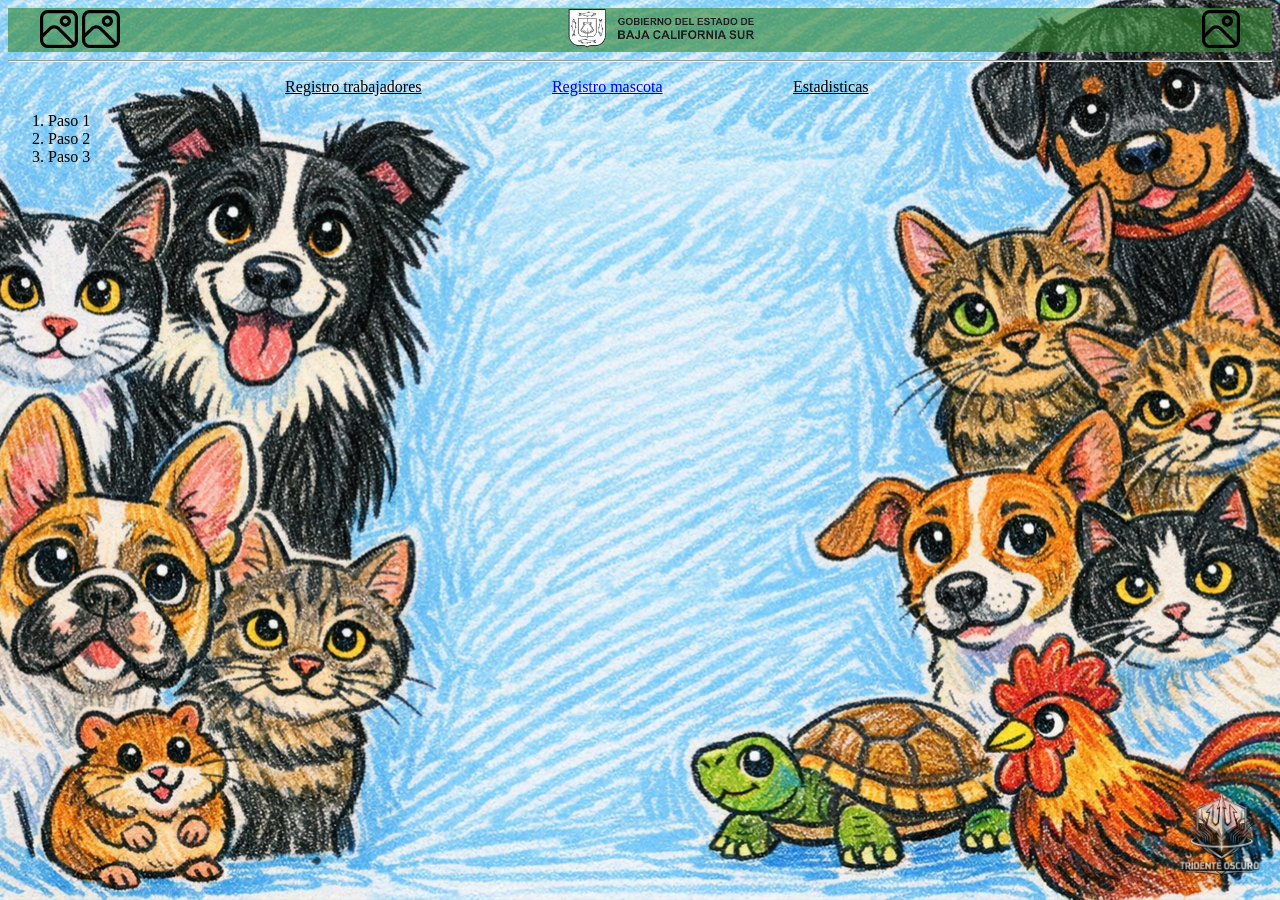
==== index.html @ 93641777 "Muchos archivos añadidos 09/03/2026" ====
<!DOCTYPE html>
<html lang="es">
<head>
    <meta charset="UTF-8" />
    <meta name="viewport" content="width=device-width, initial-scale=1.0" />
    <title>Document</title>
    <link rel="stylesheet" href="style.css" />
</head>
<body background="FondoIA.png">
    <header >
        <div class="PPHeader">
            <img src="Imagen.png" class="PPMenuIcono" style="width:3%;">
            <img src="Imagen.png" class="PPMenuIcono" style="width:3%;">
            <a href="#" class="PPLogo"><img src="LogoGobierno.png" style="width:15%; margin-left:35%; margin-right: 35%;"></a>
            <label for="PPMenu">
            <img src="Imagen.png" class="PPMenuIcono" style="width:3%;">
        </div>
    </header>
    <hr>
    <div class="PPMenu" style="text-align: center;">
    <nav class="PPNavBar">
        <p>
            <a class="PPRegistroTrabajadores" href="#">Registro trabajadores</a>
            <a class="PPRegistroMascota" href="#">Registro mascota</a>
            <a class="PPEstadisticas" href="#">Estadisticas</a>
        <p>
    </nav>
    </div>
    <div class="PIMenuRegistro">
        <div class="Progreso">
        </div>
            <ol>
                <li>Paso 1</li>
                <li>Paso 2</li>
                <li>Paso 3</li>
            </ol>
    </div>
    <div class="PIMarcaDeAgua">
        <img src="ImagenEquipoNF.png" style="position: fixed; bottom: 0;  right: 0; width: 120px; opacity: 0.7;">
    </div>
</body>
</html>
<!--CREACION DE MENU PRINCIPAL: https://www.youtube.com/watch?v=6fqxL6dhHiI&list=PL4aGHQazPtuN_M53hugLj1J9A1TJj9-rV-->
<!--SEPARAR POR LINEAS LOS PARRAFOS: https://www.youtube.com/watch?v=jcJsCDgRi4o&t=31s-->
<!--CREACION DE FORMULARIO CON PASOS (STEP): https://www.youtube.com/watch?v=NZNluFpH4FA-->
<!--CREACION DE FORMULARIO DE INICIO DE SESIÓN: https://www.youtube.com/watch?v=XPrs9nqiYOc-->
<!--INSERCION DE FUENTES EXTERNAS: https://www.youtube.com/watch?v=LffuwO_m-k8-->
<!--CREACION DE FORMULARIO DE REGISTRO: https://www.youtube.com/watch?v=ZzVXaE14938-->
<!--RAZAS DE PERRO EXISTENTES: https://www.purina.es/encuentra-mascota/razas-de-perro-->
<!--RAZAS DE GATOS EXISTENTES: https://www.purina.es/encuentra-mascota/razas-de-gato-->
<!--RAZAS DE REPTILES Y ARTOPODOS: https://www.zooplus.es/magazine/reptiles/especies-de-reptiles-->
---- style.css ----
* {
    box-sizing: border-box;
}
body {
    background-size: cover;
    background-repeat: no-repeat;
    background-attachment: fixed;
    background-position: center;
}
.PPHeader{
    text-align: center; background-color: rgba(55, 137, 55, 0.636);
}
.PPRegistroTrabajadores{
    color: black;
    margin-right: 10%;
}
.PPRegistroMascotas{
    color: black;
    margin-right: 10%;
    margin-left: 10%;
}
.PPEstadisticas{
    color: black;
    margin-right: 10%;
    margin-left: 10%;
}
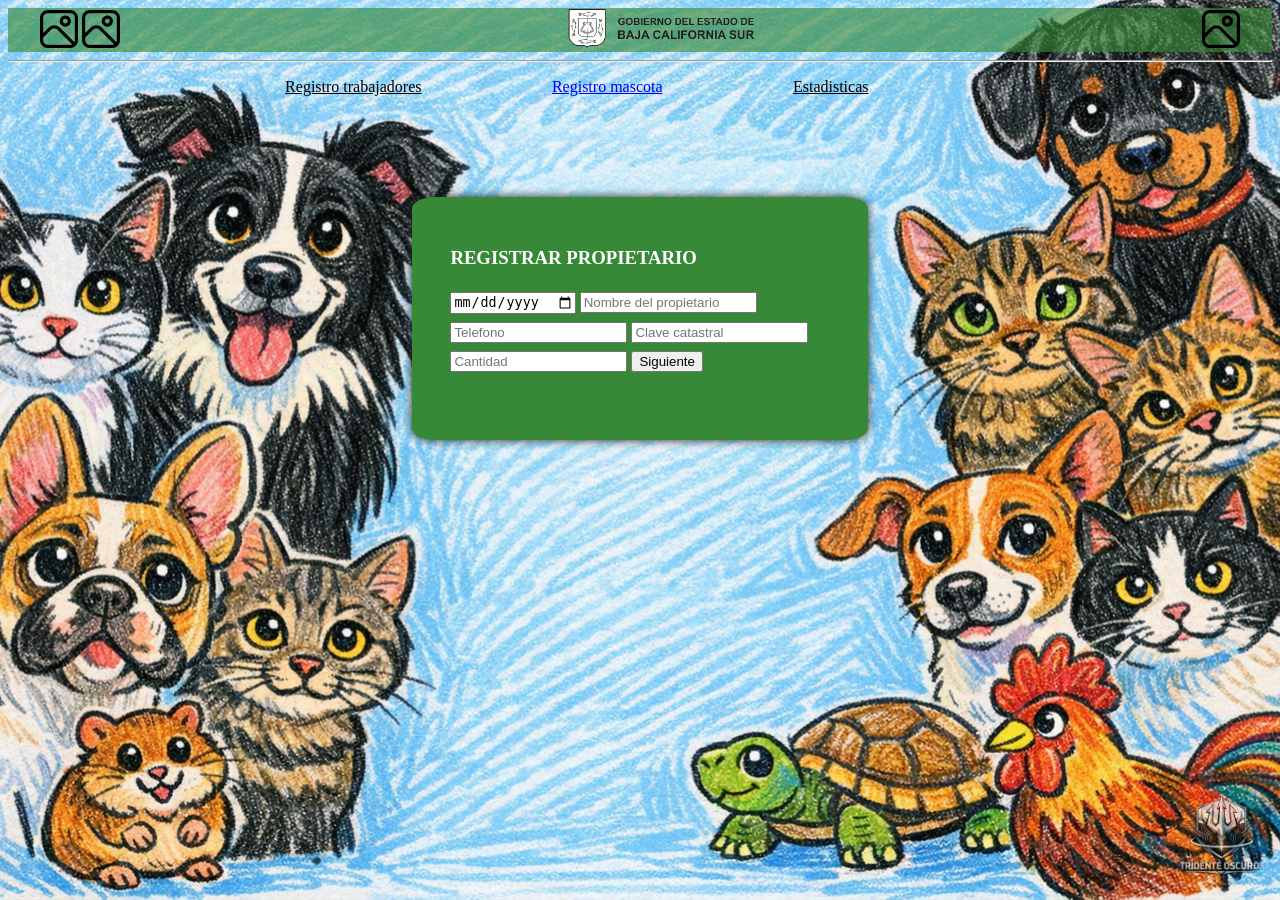
==== commit 92215ed4: "Cambios en index.html" ====
--- a/index.html
+++ b/index.html
@@ -17,7 +17,7 @@
         </div>
     </header>
     <hr>
-    <div class="PPMenu" style="text-align: center;">
+    <div class="PPMenu">
     <nav class="PPNavBar">
         <p>
             <a class="PPRegistroTrabajadores" href="#">Registro trabajadores</a>
@@ -26,15 +26,64 @@
         <p>
     </nav>
     </div>
-    <div class="PIMenuRegistro">
+    <div class="PIMenuRegistroAnimal">
         <div class="Progreso">
+            <h3>
+                REGISTRAR PROPIETARIO
+            </h3>
+            <form>
+                <input type="date" id="fecha" name="fecha" placeholder="Fecha" required>
+                <input type="text" id="propietario" name="propietario" placeholder="Nombre del propietario" required>
+                <input type="tel" id="tel" name="tel" placeholder="Telefono" required>
+                <input type="text" id="catastral" name="catastral" placeholder="Clave catastral" required>
+                <input type="number" id="cantidad" name="cantidad" placeholder="Cantidad" required min="1">
+                <!--<select id="especie" name="especie" required>
+                <option value="">
+                    Selecciona especie...
+                </option>
+                <option value="canino">
+                    Canino
+                </option>
+                <option value="felino">
+                    Felino
+                </option>
+                <option value="aves">
+                    Aves
+                </option>
+                <option value="peces">
+                    Peces
+                </option>
+                <option value="anfibios">
+                    Anfibios
+                </option>
+                <option value="reptiles">
+                    Reptiles
+                </option>
+                <option value="invertebrados">
+                    Invertebrados
+                </option>
+                </select> <br>-->
+                <button type="button" onclick="generarRegistros()" class="btnregistro" id="btnregistro">Siguiente</button>
+            </form>
         </div>
-            <ol>
-                <li>Paso 1</li>
-                <li>Paso 2</li>
-                <li>Paso 3</li>
-            </ol>
     </div>
+<!--            <script>
+                function generarRegistros() {
+                    let cantidad = document.getElementById("cantidad").value;
+                    let contenedor = document.getElementById("PPRegistroDeAnimales");
+                    contenedor.innerHTML = ""; // limpia registros anteriores
+                    for(let i = 1; i <= cantidad; i++) {
+                        let registro = document.createElement("div");
+                        registro.innerHTML = `
+                            <p>REGISTRAR MASCOTA ${i}</p>
+                            <input type="text" placeholder="Nombre">
+                            <input type="text" placeholder="Edad">
+                            <hr>
+                        `;
+                        contenedor.appendChild(registro);
+                    }
+                }
+            </script>-->
     <div class="PIMarcaDeAgua">
         <img src="ImagenEquipoNF.png" style="position: fixed; bottom: 0;  right: 0; width: 120px; opacity: 0.7;">
     </div>
@@ -49,3 +98,4 @@
 <!--RAZAS DE PERRO EXISTENTES: https://www.purina.es/encuentra-mascota/razas-de-perro-->
 <!--RAZAS DE GATOS EXISTENTES: https://www.purina.es/encuentra-mascota/razas-de-gato-->
 <!--RAZAS DE REPTILES Y ARTOPODOS: https://www.zooplus.es/magazine/reptiles/especies-de-reptiles-->
+<!--FORMULARIO STEP: https://www.youtube.com/watch?v=T76bbMVMX6M -->
--- a/style.css
+++ b/style.css
@@ -23,4 +23,24 @@
     color: black;
     margin-right: 10%;
     margin-left: 10%;
+}
+.PPMenu{
+    text-align: center;
+}
+
+.PIMenuRegistroAnimal{
+    background-color: rgb(55, 137, 55);
+    color: white;
+    width: 36%;
+    height: 40%;
+    margin: 8% auto;
+    border-radius: 5%;
+    position: relative;
+    box-shadow: #222 0px 0px 10px;
+    padding-bottom: 5%;
+    padding-top: 2.5%;
+    padding-left: 3%;
+}
+#fecha, #propietario, #tel, #catastral, #cantidad, #especie, #btnregistro{
+    margin-block: 1%;
 }
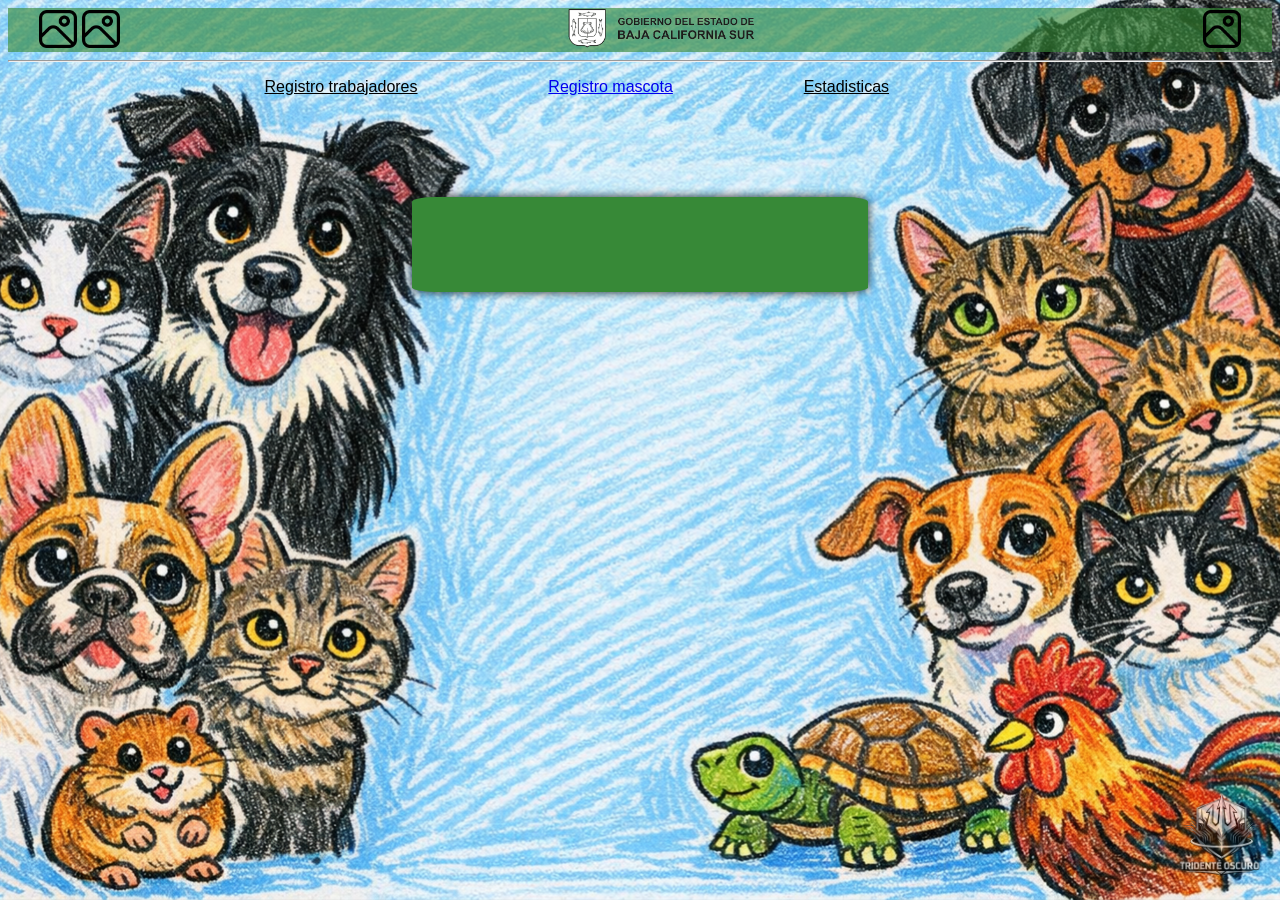
==== commit 8ae6b3ec: "Cambio de nombre archivos" ====
--- a/index.html
+++ b/index.html
@@ -27,75 +27,9 @@
     </nav>
     </div>
     <div class="PIMenuRegistroAnimal">
-        <div class="Progreso">
-            <h3>
-                REGISTRAR PROPIETARIO
-            </h3>
-            <form>
-                <input type="date" id="fecha" name="fecha" placeholder="Fecha" required>
-                <input type="text" id="propietario" name="propietario" placeholder="Nombre del propietario" required>
-                <input type="tel" id="tel" name="tel" placeholder="Telefono" required>
-                <input type="text" id="catastral" name="catastral" placeholder="Clave catastral" required>
-                <input type="number" id="cantidad" name="cantidad" placeholder="Cantidad" required min="1">
-                <!--<select id="especie" name="especie" required>
-                <option value="">
-                    Selecciona especie...
-                </option>
-                <option value="canino">
-                    Canino
-                </option>
-                <option value="felino">
-                    Felino
-                </option>
-                <option value="aves">
-                    Aves
-                </option>
-                <option value="peces">
-                    Peces
-                </option>
-                <option value="anfibios">
-                    Anfibios
-                </option>
-                <option value="reptiles">
-                    Reptiles
-                </option>
-                <option value="invertebrados">
-                    Invertebrados
-                </option>
-                </select> <br>-->
-                <button type="button" onclick="generarRegistros()" class="btnregistro" id="btnregistro">Siguiente</button>
-            </form>
-        </div>
     </div>
-<!--            <script>
-                function generarRegistros() {
-                    let cantidad = document.getElementById("cantidad").value;
-                    let contenedor = document.getElementById("PPRegistroDeAnimales");
-                    contenedor.innerHTML = ""; // limpia registros anteriores
-                    for(let i = 1; i <= cantidad; i++) {
-                        let registro = document.createElement("div");
-                        registro.innerHTML = `
-                            <p>REGISTRAR MASCOTA ${i}</p>
-                            <input type="text" placeholder="Nombre">
-                            <input type="text" placeholder="Edad">
-                            <hr>
-                        `;
-                        contenedor.appendChild(registro);
-                    }
-                }
-            </script>-->
     <div class="PIMarcaDeAgua">
-        <img src="ImagenEquipoNF.png" style="position: fixed; bottom: 0;  right: 0; width: 120px; opacity: 0.7;">
+        <img src="ImagenEquipoNF.png">
     </div>
 </body>
-</html>
-<!--CREACION DE MENU PRINCIPAL: https://www.youtube.com/watch?v=6fqxL6dhHiI&list=PL4aGHQazPtuN_M53hugLj1J9A1TJj9-rV-->
-<!--SEPARAR POR LINEAS LOS PARRAFOS: https://www.youtube.com/watch?v=jcJsCDgRi4o&t=31s-->
-<!--CREACION DE FORMULARIO CON PASOS (STEP): https://www.youtube.com/watch?v=NZNluFpH4FA-->
-<!--CREACION DE FORMULARIO DE INICIO DE SESIÓN: https://www.youtube.com/watch?v=XPrs9nqiYOc-->
-<!--INSERCION DE FUENTES EXTERNAS: https://www.youtube.com/watch?v=LffuwO_m-k8-->
-<!--CREACION DE FORMULARIO DE REGISTRO: https://www.youtube.com/watch?v=ZzVXaE14938-->
-<!--RAZAS DE PERRO EXISTENTES: https://www.purina.es/encuentra-mascota/razas-de-perro-->
-<!--RAZAS DE GATOS EXISTENTES: https://www.purina.es/encuentra-mascota/razas-de-gato-->
-<!--RAZAS DE REPTILES Y ARTOPODOS: https://www.zooplus.es/magazine/reptiles/especies-de-reptiles-->
-<!--FORMULARIO STEP: https://www.youtube.com/watch?v=T76bbMVMX6M -->+</html>
--- a/style.css
+++ b/style.css
@@ -1,5 +1,6 @@
 * {
     box-sizing: border-box;
+    font-family: 'Segoe UI', Tahoma, Geneva, Verdana, sans-serif;
 }
 body {
     background-size: cover;
@@ -8,7 +9,8 @@
     background-position: center;
 }
 .PPHeader{
-    text-align: center; background-color: rgba(55, 137, 55, 0.636);
+    text-align: center;
+    background-color: rgba(55, 137, 55, 0.636);
 }
 .PPRegistroTrabajadores{
     color: black;
@@ -43,4 +45,11 @@
 }
 #fecha, #propietario, #tel, #catastral, #cantidad, #especie, #btnregistro{
     margin-block: 1%;
+}
+.PIMarcaDeAgua img{
+    position: fixed;
+    bottom: 0; 
+    right: 0;
+    width: 120px;
+    opacity: 0.7;
 }
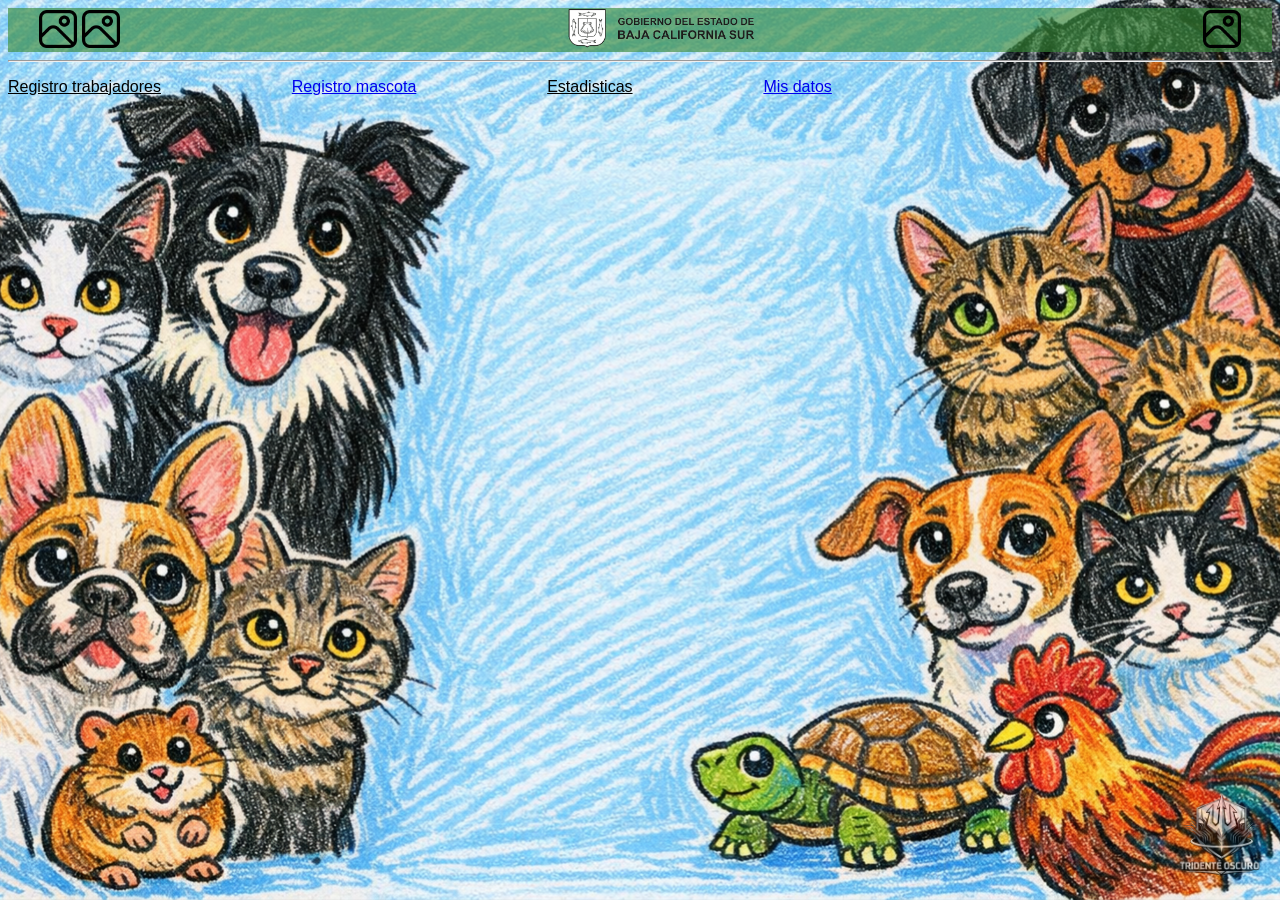
==== commit 0bb2d85e: "Interfaces añadidas" ====
--- a/index.html
+++ b/index.html
@@ -17,17 +17,14 @@
         </div>
     </header>
     <hr>
-    <div class="PPMenu">
     <nav class="PPNavBar">
         <p>
-            <a class="PPRegistroTrabajadores" href="#">Registro trabajadores</a>
-            <a class="PPRegistroMascota" href="#">Registro mascota</a>
-            <a class="PPEstadisticas" href="#">Estadisticas</a>
+            <a class="PPRegistroTrabajadores" href="registroTrabajadores.html">Registro trabajadores</a>
+            <a class="PPRegistroMascota" href="registro.html">Registro mascota</a>
+            <a class="PPEstadisticas" href="estadisticas.html">Estadisticas</a>
+            <a class="PPMisDatos" href="misDatos.html">Mis datos</a>
         <p>
     </nav>
-    </div>
-    <div class="PIMenuRegistroAnimal">
-    </div>
     <div class="PIMarcaDeAgua">
         <img src="ImagenEquipoNF.png">
     </div>
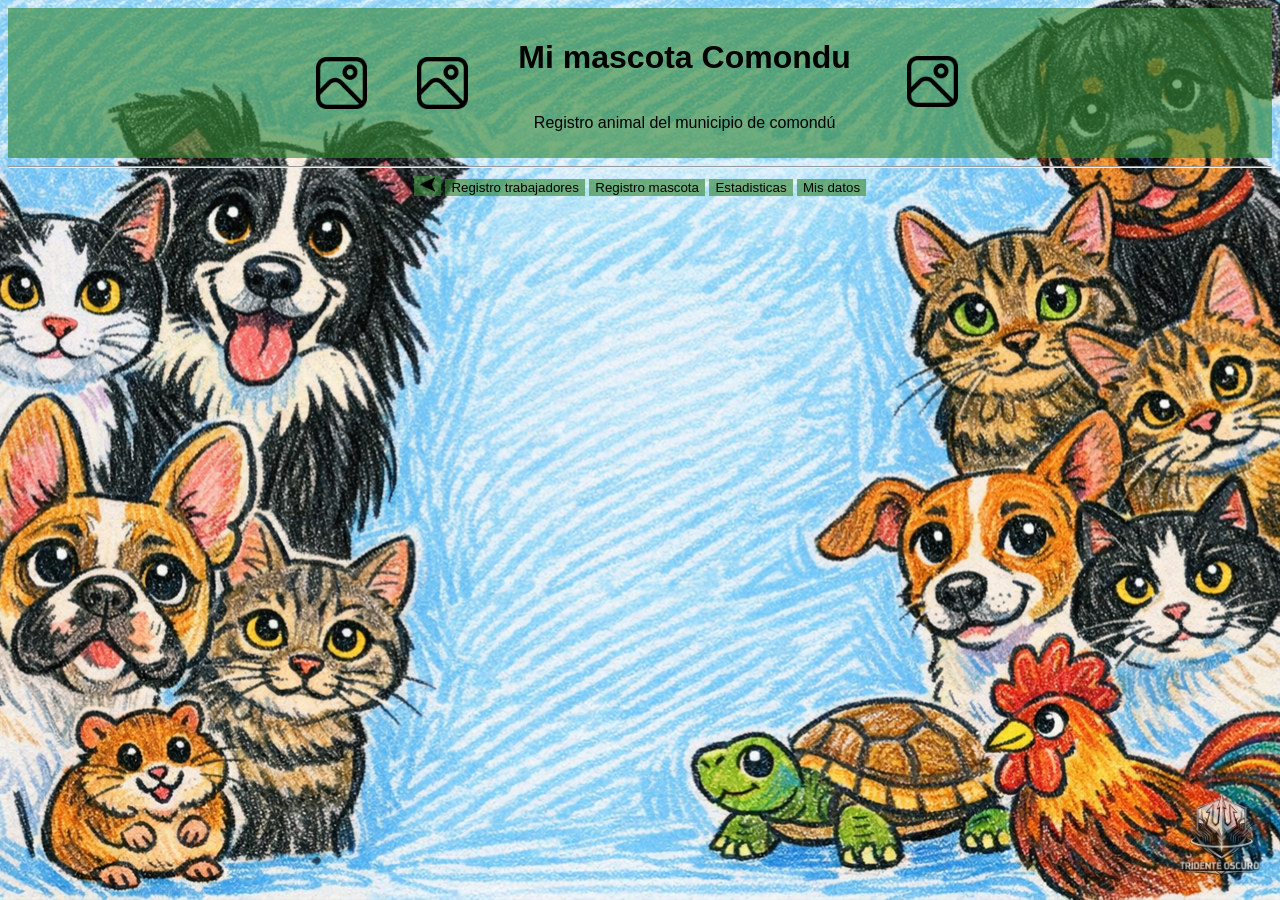
==== commit 3b9a5cf6: "Cambio en menu principal" ====
--- a/index.html
+++ b/index.html
@@ -3,27 +3,76 @@
 <head>
     <meta charset="UTF-8" />
     <meta name="viewport" content="width=device-width, initial-scale=1.0" />
-    <title>Document</title>
-    <link rel="stylesheet" href="style.css" />
+    <title>Mi mascota Comondu</title>
+    <link rel="stylesheet" href="index.css" />
 </head>
 <body background="FondoIA.png">
-    <header >
+    <header>
         <div class="PPHeader">
-            <img src="Imagen.png" class="PPMenuIcono" style="width:3%;">
-            <img src="Imagen.png" class="PPMenuIcono" style="width:3%;">
-            <a href="#" class="PPLogo"><img src="LogoGobierno.png" style="width:15%; margin-left:35%; margin-right: 35%;"></a>
-            <label for="PPMenu">
-            <img src="Imagen.png" class="PPMenuIcono" style="width:3%;">
+            <img src="Imagen.png" class="PPMenuIcono">
+            <img src="Imagen.png" class="PPMenuIcono">
+            <div class="PPHeaderTitulo">
+            <h1>
+                Mi mascota Comondu
+            </h1>
+            <p>
+                Registro animal del municipio de comondú
+            </p>
+            </div>
+            <button class="PPBotonMenu" onclick="PPMenuPerfil.hidden^=1">
+                <img src="Imagen.png" class="PPMenuIcono">
+            </button>
+            <ul id="PPMenuPerfil" hidden>
+                <li>
+                    <a href="misDatos.html">
+                        Mis datos
+                    </a>
+                </li>
+                <li>
+                    <a href="estadisticas.html">
+                    Estadisticas
+                    </a>
+                </li>
+                <li>
+                    <a href="registroTrabajadores.html">
+                    Registro trabajadores
+                    </a>
+                </li>
+                <li>
+                    <a href="login.html">
+                    Cerrar sesion
+                    </a>
+                </li>
+            </ul>
         </div>
     </header>
     <hr>
     <nav class="PPNavBar">
-        <p>
-            <a class="PPRegistroTrabajadores" href="registroTrabajadores.html">Registro trabajadores</a>
-            <a class="PPRegistroMascota" href="registro.html">Registro mascota</a>
-            <a class="PPEstadisticas" href="estadisticas.html">Estadisticas</a>
-            <a class="PPMisDatos" href="misDatos.html">Mis datos</a>
-        <p>
+        <form>
+            <button id="boton" name="boton">
+                <img src="FlechaIzquierda.png" class="PPMenuFlecha">
+            </button>
+            <a class="PPRegistroTrabajadores" href="registroTrabajadores.html">
+                <button id="boton" name="boton">
+                    Registro trabajadores
+                </button>
+            </a>
+            <a class="PPRegistroMascota" href="registro.html">
+                <button id="boton" name="boton">
+                    Registro mascota
+                </button>
+            </a>
+            <a class="PPEstadisticas" href="estadisticas.html">
+                <button id="boton" name="boton">
+                    Estadisticas
+                </button>
+            </a>
+            <a class="PPMisDatos" href="misDatos.html">
+                <button id="boton" name="boton">
+                    Mis datos
+                </button>
+            </a>
+        </form>
     </nav>
     <div class="PIMarcaDeAgua">
         <img src="ImagenEquipoNF.png">
--- a/index.css
+++ b/index.css
@@ -0,0 +1,76 @@
+*{
+    box-sizing: border-box;
+    font-family: 'Segoe UI', Tahoma, Geneva, Verdana, sans-serif;
+}
+body{
+    background-size: cover;
+    background-repeat: no-repeat;
+    background-attachment: fixed;
+    background-position: center;
+}
+.PPHeader{
+    display: flex;
+    align-items: center;
+    justify-content:center;
+    background-color: rgba(55, 137, 55, 0.636);
+    padding: 10px;
+    gap: 50px;
+}
+.PPMenuIcono{
+    width: clamp(35px, 4vw, 70px);
+    height: auto;
+}
+.PPHeaderTitulo{
+    display: flex;
+    flex-direction: column;
+    align-items: center;
+}
+.PPNavBar{
+    display: flex;
+    justify-content: center;
+    align-items: center;
+    gap: 5vw;
+}
+.PPBotonMenu{
+    background-color: transparent;
+    border: none;
+    cursor: pointer;
+}
+.PPPerfil{
+    position: relative;
+    display: inline-block;
+}
+#PPMenuPerfil{
+    position: absolute;
+    right: 0;
+    top: 100%;
+    background: white;
+    list-style: none;
+    padding: 10px;
+    margin: 0;
+    border-radius: 5px;
+    box-shadow: 0 3px 10px rgba(0,0,0,0.2);
+}
+a{
+    text-decoration: none;
+    color: black;
+}
+#boton{
+    background-color: rgba(55, 137, 55, 0.636);
+    border: none;
+    cursor: pointer;
+}
+.PPFlechaRegreso{
+    width: clamp(35px, 4vw, 70px);
+    height: auto;
+}
+.PIMarcaDeAgua img{
+    position: fixed;
+    bottom: 0; 
+    right: 0;
+    width: 120px;
+    opacity: 0.7;
+}
+.PPMenuFlecha{
+    width: 15px;
+}
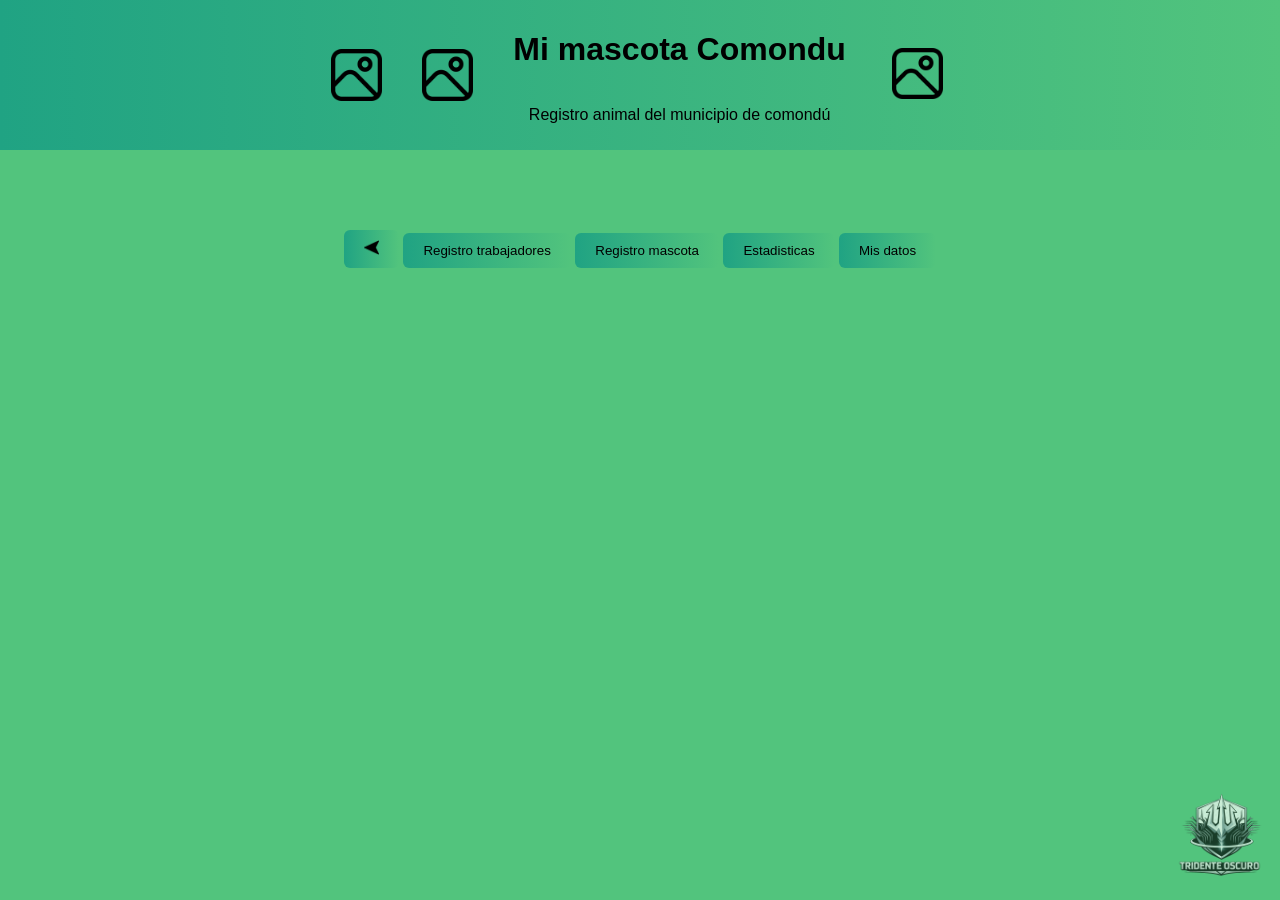
==== commit 28c659cf: "Cambios en menu principal" ====
--- a/index.html
+++ b/index.html
@@ -6,7 +6,7 @@
     <title>Mi mascota Comondu</title>
     <link rel="stylesheet" href="index.css" />
 </head>
-<body background="FondoIA.png">
+<body>
     <header>
         <div class="PPHeader">
             <img src="Imagen.png" class="PPMenuIcono">
@@ -46,12 +46,13 @@
             </ul>
         </div>
     </header>
-    <hr>
     <nav class="PPNavBar">
         <form>
+            <a href="login.html">
             <button id="boton" name="boton">
                 <img src="FlechaIzquierda.png" class="PPMenuFlecha">
             </button>
+            </a>
             <a class="PPRegistroTrabajadores" href="registroTrabajadores.html">
                 <button id="boton" name="boton">
                     Registro trabajadores
--- a/index.css
+++ b/index.css
@@ -3,74 +3,73 @@
     font-family: 'Segoe UI', Tahoma, Geneva, Verdana, sans-serif;
 }
 body{
-    background-size: cover;
-    background-repeat: no-repeat;
-    background-attachment: fixed;
-    background-position: center;
+    margin:0;
+    background-color:#52c47d;
 }
 .PPHeader{
-    display: flex;
-    align-items: center;
+    background: linear-gradient(to right,#20a383,#52c47d);
+    display:flex;
+    align-items:center;
     justify-content:center;
-    background-color: rgba(55, 137, 55, 0.636);
-    padding: 10px;
-    gap: 50px;
+    gap:40px;
+    padding:10px;
+    position:relative;
 }
 .PPMenuIcono{
-    width: clamp(35px, 4vw, 70px);
-    height: auto;
+    width:clamp(35px,4vw,70px);
+    height:auto;
 }
 .PPHeaderTitulo{
-    display: flex;
-    flex-direction: column;
-    align-items: center;
+    display:flex;
+    flex-direction:column;
+    align-items:center;
+}
+.PPBotonMenu{
+    background:transparent;
+    border:none;
+    cursor:pointer;
+}
+#PPMenuPerfil{
+    position:absolute;
+    top:100%;
+    right:20px;
+    background:white;
+    list-style:none;
+    padding:10px;
+    margin:0;
+    border-radius:6px;
+    box-shadow:0 3px 10px rgba(0,0,0,0.2);
+    width:max-content;
+}
+#PPMenuPerfil li{
+    padding:8px 12px;
+}
+#PPMenuPerfil li:hover{
+    background:#f0f0f0;
+}
+a{
+    text-decoration:none;
+    color:black;
 }
 .PPNavBar{
-    display: flex;
-    justify-content: center;
-    align-items: center;
-    gap: 5vw;
-}
-.PPBotonMenu{
-    background-color: transparent;
-    border: none;
-    cursor: pointer;
-}
-.PPPerfil{
-    position: relative;
-    display: inline-block;
-}
-#PPMenuPerfil{
-    position: absolute;
-    right: 0;
-    top: 100%;
-    background: white;
-    list-style: none;
-    padding: 10px;
-    margin: 0;
-    border-radius: 5px;
-    box-shadow: 0 3px 10px rgba(0,0,0,0.2);
-}
-a{
-    text-decoration: none;
-    color: black;
+    display:flex;
+    justify-content:center;
+    margin-top:80px;
 }
 #boton{
-    background-color: rgba(55, 137, 55, 0.636);
-    border: none;
-    cursor: pointer;
+    background:linear-gradient(to right,#20a383,#52c47d);
+    border:none;
+    padding:10px 20px;
+    cursor:pointer;
+    border-radius:6px;
 }
-.PPFlechaRegreso{
-    width: clamp(35px, 4vw, 70px);
-    height: auto;
+.PPMenuFlecha{
+    width:15px;
 }
 .PIMarcaDeAgua img{
-    position: fixed;
-    bottom: 0; 
-    right: 0;
-    width: 120px;
-    opacity: 0.7;
-}
-.PPMenuFlecha{
-    width: 15px;
+    position:fixed;
+    bottom:0;
+    right:0;
+    width:120px;
+    opacity:0.7;
 }
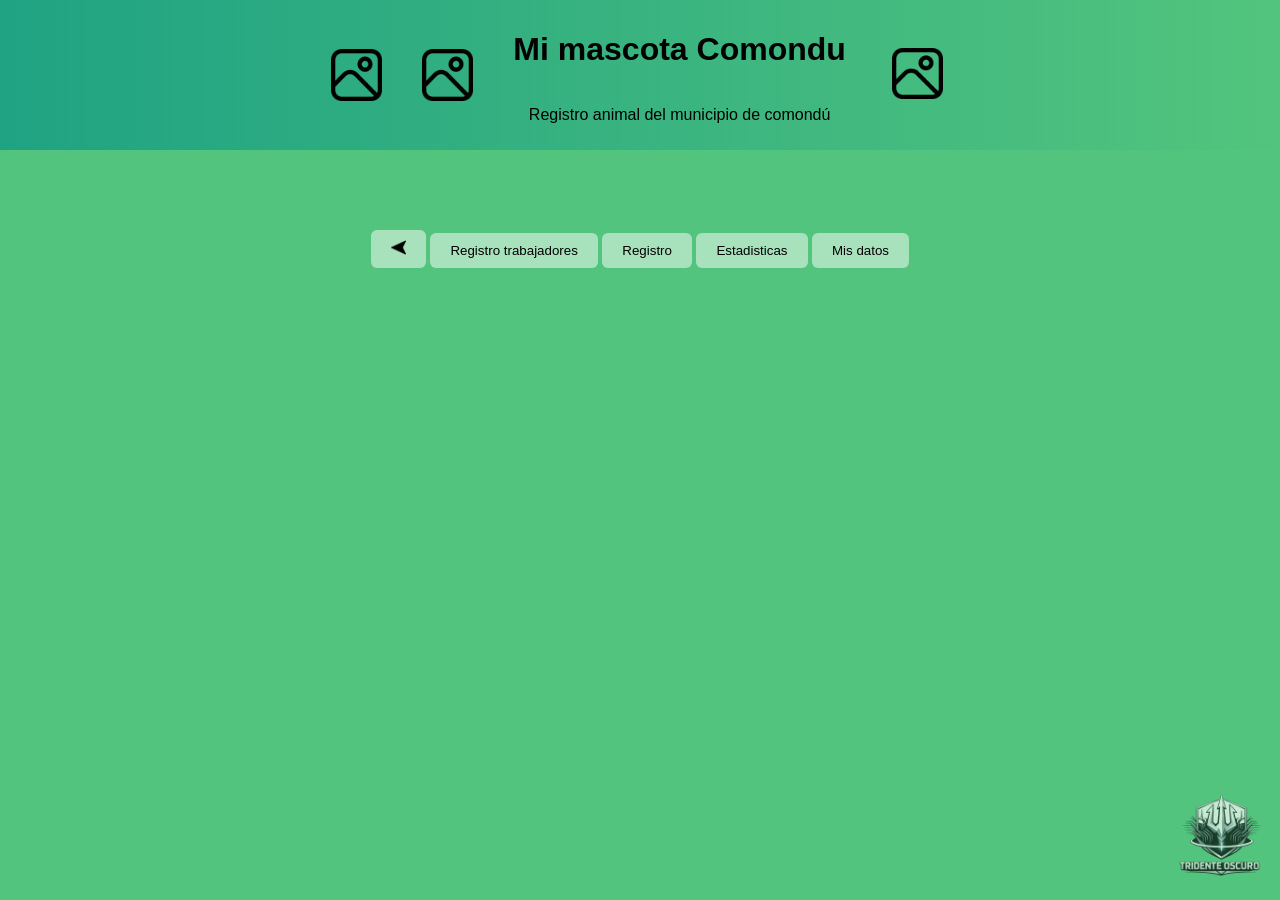
==== commit c2445076: "Cambios en registro" ====
--- a/index.html
+++ b/index.html
@@ -29,6 +29,11 @@
                     </a>
                 </li>
                 <li>
+                    <a href="registro.html">
+                        Registro
+                    </a>
+                </li>
+                <li>
                     <a href="estadisticas.html">
                     Estadisticas
                     </a>
@@ -48,31 +53,29 @@
     </header>
     <nav class="PPNavBar">
         <form>
-            <a href="login.html">
-            <button id="boton" name="boton">
+            <button id="boton" onclick="location.href='login.html'">
                 <img src="FlechaIzquierda.png" class="PPMenuFlecha">
             </button>
-            </a>
-            <a class="PPRegistroTrabajadores" href="registroTrabajadores.html">
-                <button id="boton" name="boton">
+            <button id="boton" name="boton">
+                <a class="PPRegistroTrabajadores" href="registroTrabajadores.html">
                     Registro trabajadores
-                </button>
-            </a>
-            <a class="PPRegistroMascota" href="registro.html">
-                <button id="boton" name="boton">
-                    Registro mascota
-                </button>
-            </a>
-            <a class="PPEstadisticas" href="estadisticas.html">
-                <button id="boton" name="boton">
+                </a>
+            </button>
+            <button id="boton" name="boton">
+                <a class="PPRegistroMascota" href="registro.html">
+                    Registro
+                </a>
+            </button>
+            <button id="boton" name="boton">
+                <a class="PPEstadisticas" href="estadisticas.html">            
                     Estadisticas
-                </button>
-            </a>
-            <a class="PPMisDatos" href="misDatos.html">
-                <button id="boton" name="boton">
+                </a>
+            </button>
+            <button id="boton" name="boton">
+                <a class="PPMisDatos" href="misDatos.html">
                     Mis datos
-                </button>
-            </a>
+                </a>
+            </button>
         </form>
     </nav>
     <div class="PIMarcaDeAgua">
--- a/index.css
+++ b/index.css
@@ -57,7 +57,7 @@
     margin-top:80px;
 }
 #boton{
-    background:linear-gradient(to right,#20a383,#52c47d);
+    background:rgba(255, 255, 255, 0.493);
     border:none;
     padding:10px 20px;
     cursor:pointer;
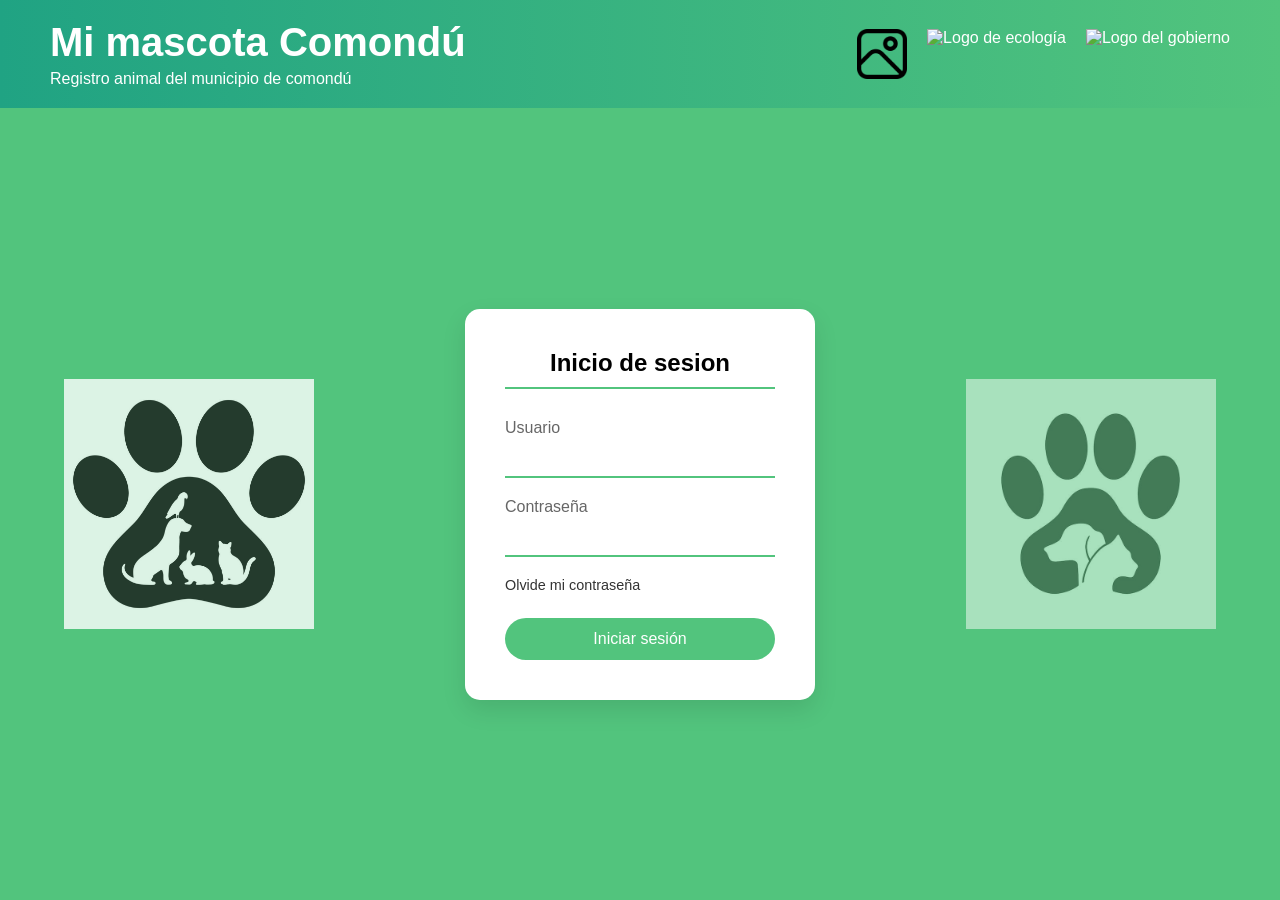
==== commit fe4ff94b: "Cambios en pprincipal.html, estilo con bootstrap" ====
--- a/index.html
+++ b/index.html
@@ -1,85 +1,43 @@
 <!DOCTYPE html>
 <html lang="es">
 <head>
-    <meta charset="UTF-8" />
-    <meta name="viewport" content="width=device-width, initial-scale=1.0" />
-    <title>Mi mascota Comondu</title>
-    <link rel="stylesheet" href="index.css" />
+    <meta charset="UTF-8">
+    <meta name="viewport" content="width=device-width, initial-scale=1.0">
+    <title>Mi mascota Comondú - Login</title>
+    <link rel="stylesheet" href="index.css">
 </head>
 <body>
-    <header>
-        <div class="PPHeader">
-            <img src="Imagen.png" class="PPMenuIcono">
-            <img src="Imagen.png" class="PPMenuIcono">
-            <div class="PPHeaderTitulo">
-            <h1>
-                Mi mascota Comondu
-            </h1>
-            <p>
-                Registro animal del municipio de comondú
-            </p>
+    <header class="main-header">
+        <div class="title-container">
+            <h1>Mi mascota Comondú</h1>
+            <p>Registro animal del municipio de comondú</p>
+        </div>
+        <div class="header-logos">
+        <img src="Imagen.png" alt="Marca de agua" class="logo-img">
+        <img src="ecologia.png" alt="Logo de ecología" class="logo-img">
+        <img src="gobierno.png" alt="Logo del gobierno" class="logo-img">
+</div>
+    </header>
+    <main class="content">
+        <img src="Huella.Png" alt="animal" class="deco-left">
+        <div class="login-card">
+            <h2>Inicio de sesion</h2>
+            <form action="pprincipal.html" method="post">
+            <div class="input-group">
+                <label for="usuario">Usuario</label>
+                <input type="text" id="usuario" maxlength="30" required>
             </div>
-            <button class="PPBotonMenu" onclick="PPMenuPerfil.hidden^=1">
-                <img src="Imagen.png" class="PPMenuIcono">
-            </button>
-            <ul id="PPMenuPerfil" hidden>
-                <li>
-                    <a href="misDatos.html">
-                        Mis datos
-                    </a>
-                </li>
-                <li>
-                    <a href="registro.html">
-                        Registro
-                    </a>
-                </li>
-                <li>
-                    <a href="estadisticas.html">
-                    Estadisticas
-                    </a>
-                </li>
-                <li>
-                    <a href="registroTrabajadores.html">
-                    Registro trabajadores
-                    </a>
-                </li>
-                <li>
-                    <a href="login.html">
-                    Cerrar sesion
-                    </a>
-                </li>
-            </ul>
-        </div>
-    </header>
-    <nav class="PPNavBar">
-        <form>
-            <button id="boton" onclick="location.href='login.html'">
-                <img src="FlechaIzquierda.png" class="PPMenuFlecha">
-            </button>
-            <button id="boton" name="boton">
-                <a class="PPRegistroTrabajadores" href="registroTrabajadores.html">
-                    Registro trabajadores
-                </a>
-            </button>
-            <button id="boton" name="boton">
-                <a class="PPRegistroMascota" href="registro.html">
-                    Registro
-                </a>
-            </button>
-            <button id="boton" name="boton">
-                <a class="PPEstadisticas" href="estadisticas.html">            
-                    Estadisticas
-                </a>
-            </button>
-            <button id="boton" name="boton">
-                <a class="PPMisDatos" href="misDatos.html">
-                    Mis datos
-                </a>
+            <div class="input-group">
+                <label for="password">Contraseña</label>
+                <input type="password" id="password" name="password" minlength="8" required>
+            </div>
+            <a href="restablecerPsw.html" class="forgot">Olvide mi contraseña</a>
+            <button class="btn-submit" type="submit">
+                Iniciar sesión
             </button>
         </form>
-    </nav>
-    <div class="PIMarcaDeAgua">
-        <img src="ImagenEquipoNF.png">
-    </div>
+        </div>
+        <img src="Huella2.png" alt="huella" class="deco-right">
+    </main>
 </body>
 </html>
--- a/index.css
+++ b/index.css
@@ -1,75 +1,128 @@
-*{
+/* Configuración General es un selector universal. Afecta a todas las etiquetas.*/
+* {
+    margin: 0;
+    padding: 0;
     box-sizing: border-box;
     font-family: 'Segoe UI', Tahoma, Geneva, Verdana, sans-serif;
 }
-body{
-    margin:0;
-    background-color:#52c47d;
+
+body {
+    background-color: #52c47d; /* Verde del fondo principal */
+    min-height: 100vh;
+    display: flex;
+    flex-direction: column;
 }
-.PPHeader{
-    background: linear-gradient(to right,#20a383,#52c47d);
-    display:flex;
-    align-items:center;
-    justify-content:center;
-    gap:40px;
-    padding:10px;
-    position:relative;
+
+/* Encabezado con degradado */
+.main-header {
+    background: linear-gradient(to right, #20a383, #52c47d);
+    padding: 20px 50px;
+    display: flex;
+    justify-content: space-between; /* Título a la izquierda, logos a la derecha */
+    align-items: center; /* Alineación vertical perfecta */
+    color: white;
 }
-.PPMenuIcono{
-    width:clamp(35px,4vw,70px);
-    height:auto;
+
+/* Este es el contenedor de las imágenes */
+.header-logos {
+    display: flex;
+    align-items: center; 
+    gap: 20px; /* Esto crea un espacio uniforme entre cada logo */
 }
-.PPHeaderTitulo{
-    display:flex;
-    flex-direction:column;
-    align-items:center;
+
+/* Control total sobre las imágenes */
+.header-logos img {
+    height: 50px; /* Es mejor fijar la altura para que todos se vean parejos */
+    width: auto;  /* El ancho se ajusta solo para no deformar la imagen */
+    object-fit: contain;
 }
-.PPBotonMenu{
-    background:transparent;
-    border:none;
-    cursor:pointer;
+
+.title-container h1 {
+    font-size: 2.5rem;
+    margin-bottom: 5px;
 }
-#PPMenuPerfil{
-    position:absolute;
-    top:100%;
-    right:20px;
-    background:white;
-    list-style:none;
-    padding:10px;
-    margin:0;
-    border-radius:6px;
-    box-shadow:0 3px 10px rgba(0,0,0,0.2);
-    width:max-content;
+
+
+/* Área de contenido */
+.content {
+    flex-grow: 1;
+    display: flex;
+    justify-content: center;
+    align-items: center;
+    position: relative;
+    overflow: hidden;
 }
-#PPMenuPerfil li{
-    padding:8px 12px;
+
+/* Tarjeta de Login */
+.login-card {
+    background: white;
+    padding: 40px;
+    border-radius: 15px;
+    width: 350px;
+    box-shadow: 0 10px 25px rgba(0,0,0,0.1);/* da profundidad para que sobresalg*/
+    z-index: 10; /* para que el cuadro login este por encima de las imagenes */
+    text-align: center;
 }
-#PPMenuPerfil li:hover{
-    background:#f0f0f0;
+
+.login-card h2 {
+    margin-bottom: 30px;
+    border-bottom: 2px solid #52c47d;
+    padding-bottom: 10px;
 }
-a{
-    text-decoration:none;
-    color:black;
+
+.input-group {
+    text-align: left;
+    margin-bottom: 20px;
 }
-.PPNavBar{
-    display:flex;
-    justify-content:center;
-    margin-top:80px;
+
+.input-group label {
+    display: block;
+    color: #666;
+    margin-bottom: 5px;
 }
-#boton{
-    background:rgba(255, 255, 255, 0.493);
-    border:none;
-    padding:10px 20px;
-    cursor:pointer;
-    border-radius:6px;
+
+.input-group input {
+    width: 100%;
+    border: none;
+    border-bottom: 2px solid #52c47d;
+    padding: 8px 0;
+    outline: none;
+    font-size: 1rem;
 }
-.PPMenuFlecha{
-    width:15px;
+
+.forgot {
+    display: block;
+    text-align: left;
+    margin-bottom: 25px;
+    color: #333;
+    text-decoration: none;
+    font-size: 0.9rem;
 }
-.PIMarcaDeAgua img{
-    position:fixed;
-    bottom:0;
-    right:0;
-    width:120px;
-    opacity:0.7;
+
+.btn-submit {
+    background-color: #52c47d;
+    color: white;
+    border: none;
+    padding: 12px 40px;
+    border-radius: 25px;
+    font-size: 1rem;
+    cursor: pointer;
+    width: 100%;
+    transition: background 0.3s;
+}
+
+
+/* Decoraciones laterales */
+.deco-left {
+    position: absolute;/* modo fantasma */
+    left: 5%;
+    width: 250px;
+    opacity: 0.8;
+}
+
+.deco-right {
+    position: absolute;
+    right: 5%;
+    width: 250px;
+    opacity: 0.5;
 }
